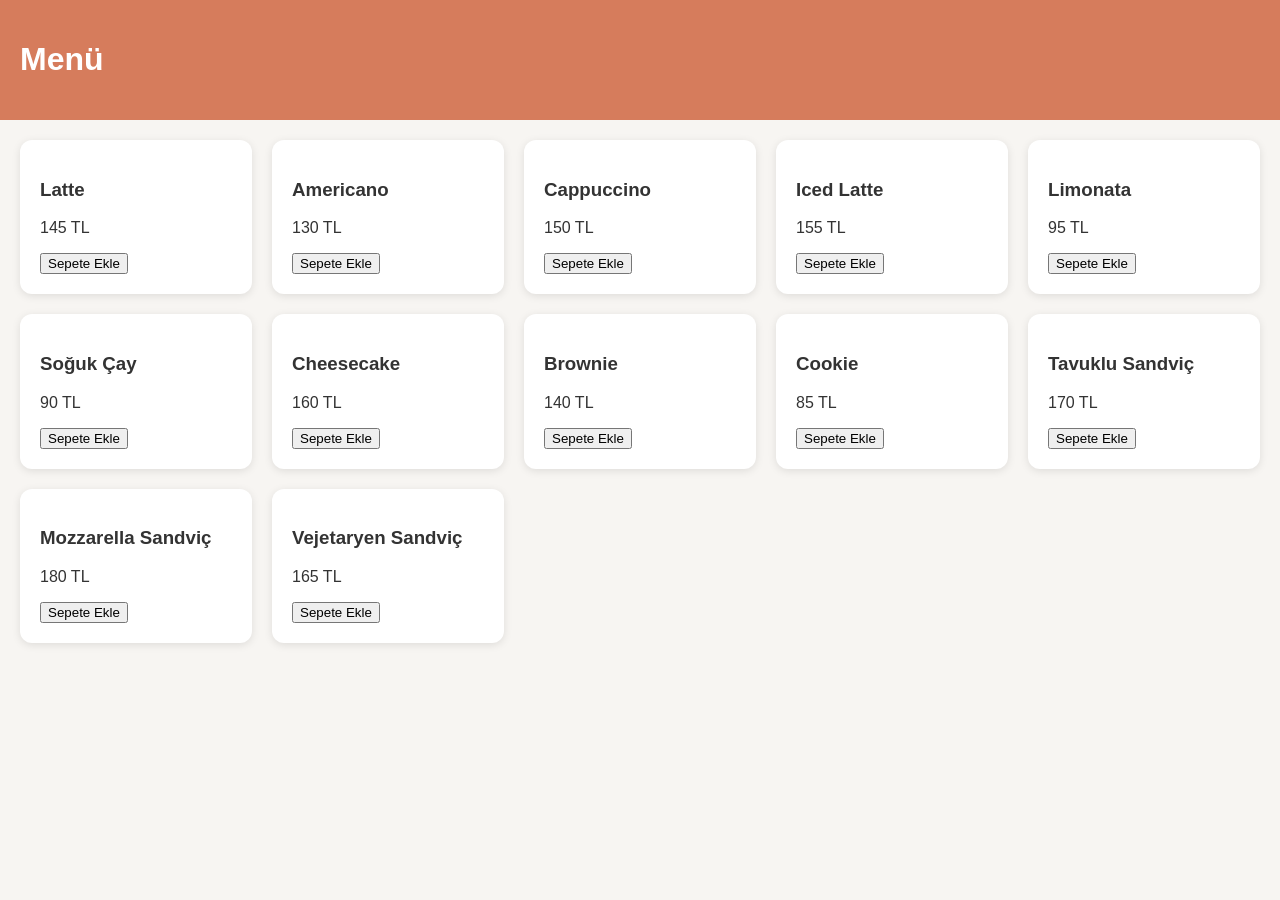
==== menu.html @ 88666b93 "Add files via upload" ====
<!DOCTYPE html><html lang="tr"><head>
<meta charset="UTF-8"><meta name="viewport" content="width=device-width, initial-scale=1.0">
<title>Menü</title><link rel="stylesheet" href="css/style.css"></head>
<body><header><h1>Menü</h1></header>
<div id="urunler" class="grid"></div>
<script src="js/products.js"></script>
<script src="js/menu.js"></script>
</body></html>
---- css/style.css ----
body{font-family:Arial,sans-serif;margin:0;background:#f7f5f2;color:#333}
header{background:#d67c5c;color:white;padding:20px;display:flex;justify-content:space-between}
nav a{color:white;margin:0 10px;text-decoration:none}
.hero{text-align:center;padding:80px 20px}
.btn{background:#d67c5c;color:white;padding:12px 20px;text-decoration:none;border-radius:8px}
.grid{display:grid;grid-template-columns:repeat(auto-fit,minmax(220px,1fr));gap:20px;padding:20px}
.card{background:white;padding:20px;border-radius:12px;box-shadow:0 2px 8px rgba(0,0,0,.1)}
footer{text-align:center;padding:20px}
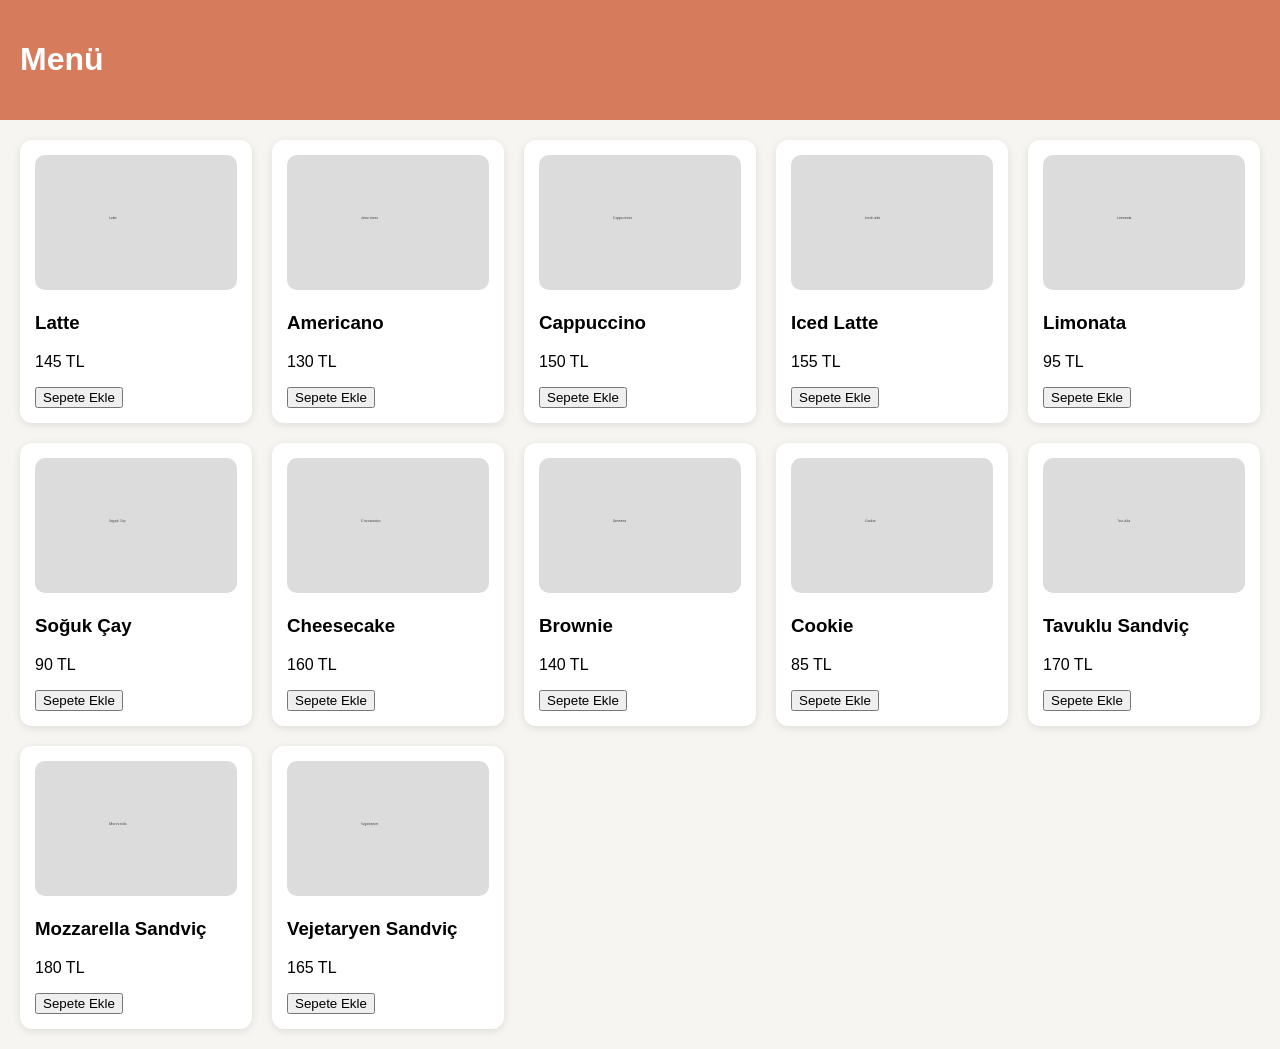
==== commit 4b9db99f: "Add files via upload" ====
--- a/menu.html
+++ b/menu.html
@@ -1,8 +1,5 @@
-<!DOCTYPE html><html lang="tr"><head>
-<meta charset="UTF-8"><meta name="viewport" content="width=device-width, initial-scale=1.0">
-<title>Menü</title><link rel="stylesheet" href="css/style.css"></head>
-<body><header><h1>Menü</h1></header>
-<div id="urunler" class="grid"></div>
-<script src="js/products.js"></script>
-<script src="js/menu.js"></script>
-</body></html>+<!DOCTYPE html><html><head>
+<meta charset='UTF-8'><meta name='viewport' content='width=device-width,initial-scale=1'>
+<title>Menü</title><link rel='stylesheet' href='css/style.css'></head>
+<body><header><h1>Menü</h1></header><div id='urunler' class='grid'></div>
+<script src='js/products.js'></script><script src='js/menu.js'></script></body></html>
--- a/css/style.css
+++ b/css/style.css
@@ -1,8 +1,14 @@
-body{font-family:Arial,sans-serif;margin:0;background:#f7f5f2;color:#333}
-header{background:#d67c5c;color:white;padding:20px;display:flex;justify-content:space-between}
-nav a{color:white;margin:0 10px;text-decoration:none}
+
+body{font-family:Arial;margin:0;background:#f7f5f2}
+header{background:#d67c5c;color:#fff;padding:20px;display:flex;justify-content:space-between}
+nav a{color:#fff;text-decoration:none;margin:0 10px}
 .hero{text-align:center;padding:80px 20px}
-.btn{background:#d67c5c;color:white;padding:12px 20px;text-decoration:none;border-radius:8px}
+.btn{background:#d67c5c;color:#fff;padding:12px 20px;border-radius:8px;text-decoration:none}
 .grid{display:grid;grid-template-columns:repeat(auto-fit,minmax(220px,1fr));gap:20px;padding:20px}
-.card{background:white;padding:20px;border-radius:12px;box-shadow:0 2px 8px rgba(0,0,0,.1)}
-footer{text-align:center;padding:20px}+.card{background:#fff;border-radius:12px;padding:15px;box-shadow:0 2px 8px rgba(0,0,0,.1);transition:transform .3s}
+.card:hover{transform:translateY(-5px)}
+img{width:100%;border-radius:10px}
+.fade-in{animation:fade 1.2s ease}
+.slide-up{animation:slide .8s ease}
+@keyframes fade{from{opacity:0}to{opacity:1}}
+@keyframes slide{from{opacity:0;transform:translateY(20px)}to{opacity:1;transform:translateY(0)}}
